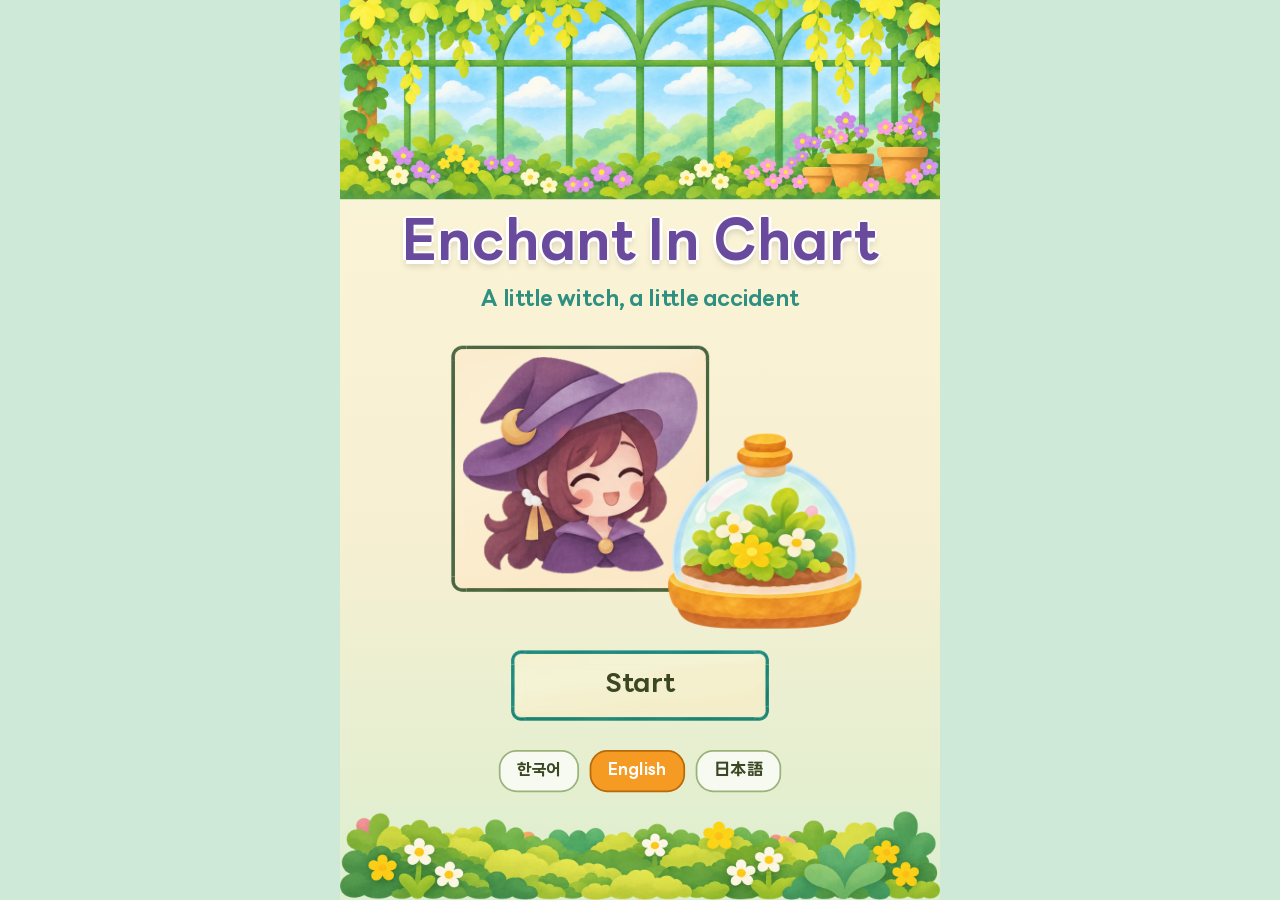
==== web/index.html @ d96b34e9 "인챈트 인 차트 웹 프로토타입과 리소스 첫 커밋 - web/: 1스테이지 「첫 번째 불」 웹빌드 (타이틀·스테이지 선택·스토리 컷·인게임·클리어 결과, 한/영/일) - 기획서/: " ====
<!DOCTYPE html>
<html lang="ko">
<head>
<meta charset="utf-8">
<meta name="viewport" content="width=device-width, initial-scale=1, maximum-scale=1, user-scalable=no, viewport-fit=cover">
<title>Enchant In Chart</title>
<link rel="stylesheet" href="css/style.css?v=14">
</head>
<body>
<div id="app">
  <!-- 공통 배경 -->
  <div id="bg">
    <img class="bg-top" src="assets/decor/greenhouse.png" alt="">
    <img class="bg-moss" src="assets/decor/moss-strip.png" alt="">
  </div>

  <!-- 타이틀 -->
  <section id="scr-title" class="screen">
    <div class="title-logo"><div class="logo-main" data-i18n="ui.title"></div><div class="logo-sub" data-i18n="ui.titleSub"></div></div>
    <div class="title-art">
      <div class="n-portrait title-frame"><img src="assets/portraits/cache-happy.png" alt=""></div>
      <img class="title-terrarium" src="assets/decor/terrarium.png" alt="">
    </div>
    <button id="btnStart" class="big-btn n-btn" data-i18n="ui.start"></button>
    <div class="lang-row" data-langrow></div>
  </section>

  <!-- 스테이지 선택 -->
  <section id="scr-select" class="screen">
    <div class="top-row">
      <div class="n-pill coin-pill"><img src="assets/icons/coin.png" alt=""><span data-coin></span></div>
      <button class="n-iconbtn round-btn" data-open-settings><img src="assets/icons/settings.png" alt=""></button>
    </div>
    <div class="journal n-objective">
      <h1 data-i18n="ui.journal"></h1>
      <div id="chapterList"></div>
    </div>
    <div class="dummy-row">
      <button class="n-btn small-btn" data-dummy data-i18n="ui.attend"></button>
      <button class="n-btn small-btn" data-dummy data-i18n="ui.ad"></button>
      <button class="n-btn small-btn" data-dummy data-i18n="ui.shop"></button>
    </div>
    <img class="deco-books" src="assets/decor/books.png" alt="">
    <img class="deco-terrarium" src="assets/decor/terrarium.png" alt="">
  </section>

  <!-- 스토리 컷 -->
  <section id="scr-story" class="screen">
    <button id="btnSkip" class="n-btn small-btn" data-i18n="ui.skip"></button>
    <div id="cut" class="n-portrait">
      <div id="cutArt"></div>
      <div id="cutLabel"></div>
    </div>
    <div id="storyBox" class="n-speech">
      <div id="storyTxt"></div>
      <div class="tap-next" data-i18n="ui.tapNext"></div>
    </div>
  </section>

  <!-- 인게임 -->
  <section id="scr-game" class="screen">
    <div id="portrait" class="n-portrait"><img id="portraitImg" src="assets/portraits/cache-neutral.png" alt=""></div>
    <div id="hearts" class="n-pill"></div>
    <div id="coinPill" class="n-pill coin-pill"><img src="assets/icons/coin.png" alt=""><span data-coin></span></div>
    <button id="btnSettings" class="n-iconbtn" data-open-settings><img src="assets/icons/settings.png" alt=""></button>
    <img id="speechTail" src="assets/ui/speech-tail.png" alt="">
    <div id="speech" class="n-speech"><div id="speechTxt"></div><div id="speechNext">▼</div></div>
    <div id="objective" class="n-objective"><div id="objTxt"></div></div>
    <div id="objLabel" class="n-objlabel"><img src="assets/icons/chevron-left.png" alt=""><span data-i18n="ui.objective"></span><img src="assets/icons/chevron-right.png" alt=""></div>
    <div id="stars"></div>

    <div id="central" class="n-central"></div>
    <div id="boardFrame" class="n-board"></div>
    <div id="board"><div id="cells"></div><div id="blocks"></div></div>
    <div id="tray" class="n-tray"></div>
    <button id="btnHint" class="n-iconbtn"><img src="assets/icons/hint.png" alt=""></button>
    <button id="btnUndo" class="n-iconbtn"><img src="assets/icons/undo.png" alt=""></button>

    <div id="inspector" class="n-inspector">
      <div id="insPreview" class="n-preview"><div id="insImg"></div></div>
      <div id="insHead"><span id="insTag" class="n-tag"></span><span id="insName"></span></div>
      <div id="insWordsLabel" data-i18n="ui.words"></div>
      <div id="insStates"></div>
      <div class="ins-hr"></div>
      <div id="insKws"></div>
      <div class="ins-vr"></div>
      <div id="selKw"></div>
      <div id="descLabel"><span data-i18n="ui.desc"></span><i></i></div>
      <div id="descBox" class="n-desc"><div id="descTxt"></div></div>
    </div>
    <img class="deco-books" src="assets/decor/books.png" alt="">
    <img class="deco-terrarium" src="assets/decor/terrarium.png" alt="">

    <svg id="dim" viewBox="0 0 1024 1536"><path id="dimPath" fill="#000" fill-rule="evenodd"></path></svg>
    <div id="blocker"></div>
    <div id="finger">👆</div>
  </section>

  <!-- 클리어 결과 -->
  <section id="scr-result" class="screen">
    <div class="result-panel n-objective">
      <h1 data-i18n="ui.clear"></h1>
      <div class="result-stage" id="resStage"></div>
      <div class="n-portrait result-portrait"><img src="assets/portraits/cache-victory.png" alt=""></div>
      <div id="resStars"></div>
      <div id="resMistakes"></div>
      <div class="result-reward"><span data-i18n="ui.reward"></span><img src="assets/icons/coin.png" alt=""><b id="resCoin"></b></div>
      <button id="btnBuyStar" class="n-btn small-btn"></button>
      <button id="btnNext" class="big-btn n-btn" data-i18n="ui.next"></button>
      <div class="result-row">
        <button id="btnRetry" class="n-btn small-btn" data-i18n="ui.retry"></button>
        <button id="btnToSelect" class="n-btn small-btn" data-i18n="ui.toSelect"></button>
      </div>
    </div>
    <div class="top-row"><div class="n-pill coin-pill"><img src="assets/icons/coin.png" alt=""><span data-coin></span></div></div>
  </section>

  <div id="modal"><div id="modalBox" class="n-objective"></div></div>
  <div id="toast"></div>
</div>

<script src="js/i18n.js?v=14"></script>
<script src="js/stages.js?v=14"></script>
<script src="js/engine.js?v=14"></script>
<script src="js/game.js?v=14"></script>
</body>
</html>
---- web/css/style.css ----
/* 인챈트 인 차트 — 1024×1536 디자인 좌표계를 통째로 스케일한다 */
@font-face { font-family: "LINESeedKR"; font-weight: 400; src: url("../fonts/LINESeedKR-Rg.woff2") format("woff2"); font-display: swap; }
@font-face { font-family: "LINESeedKR"; font-weight: 700; src: url("../fonts/LINESeedKR-Bd.woff2") format("woff2"); font-display: swap; }
@font-face { font-family: "LINESeedJP"; font-weight: 400; src: url("../fonts/LINESeedJP-400.woff2") format("woff2"); font-display: swap; }
@font-face { font-family: "LINESeedJP"; font-weight: 700; src: url("../fonts/LINESeedJP-700.woff2") format("woff2"); font-display: swap; }

:root { --ink: #3b4722; --ink-soft: #6b7a4a; --cream: #fff1cf; --orange: #f59a23; --teal: #2f8f80; }
* { box-sizing: border-box; -webkit-tap-highlight-color: transparent; }
html, body { margin: 0; height: 100%; overflow: hidden; background: #cfe9d8; overscroll-behavior: none; }
body { font-family: "LINESeedKR", "LINESeedJP", "Malgun Gothic", sans-serif; font-weight: 700; color: var(--ink);
  user-select: none; -webkit-user-select: none; touch-action: none; }
html[lang="ja"] body { font-family: "LINESeedJP", "LINESeedKR", "Yu Gothic", sans-serif; }
button { font: inherit; color: inherit; cursor: pointer; padding: 0; background: none; border: 0; }
img { -webkit-user-drag: none; pointer-events: none; }

#app { position: absolute; left: 0; top: 0; width: 1024px; height: 1536px; transform-origin: 0 0; overflow: hidden;
  background: linear-gradient(#e9f6df 0, #fbf3d6 26%, #f6efd2 60%, #dcefcf 100%); }
#bg .bg-top { position: absolute; left: 0; top: 0; width: 1024px; }
#bg .bg-moss { position: absolute; left: 0; bottom: 0; width: 1024px; }
.screen { position: absolute; inset: 0; display: none; }
.screen.on { display: block; }

/* ── 9-slice ── */
[class*="n-"] { border: 0 solid transparent; }
.n-portrait  { border-image: url("../assets/ui/portrait-frame.png") 44 fill / 26px; }
.n-pill      { border-image: url("../assets/ui/hud-pill.png") 38 fill / 28px; }
.n-speech    { border-image: url("../assets/ui/speech-body.png") 47 fill / 28px; }
.n-objective { border-image: url("../assets/ui/objective-frame.png") 47 fill / 28px; }
.n-objlabel  { border-image: url("../assets/ui/objective-label.png") 24 fill / 14px; }
.n-central   { border-image: url("../assets/ui/central-panel.png") 53 fill / 30px; }
.n-board     { border-image: url("../assets/ui/board-frame.png") 39 fill / 22px; }
.n-tray      { border-image: url("../assets/ui/keyword-tray.png") 39 fill / 22px; }
.n-slot      { border-image: url("../assets/ui/tray-slot.png") 34 fill / 22px; }
.n-iconbtn   { border-image: url("../assets/ui/icon-button.png") 33 fill / 24px; }
.n-btn       { border-image: url("../assets/ui/icon-button.png") 33 fill / 24px; }
.n-inspector { border-image: url("../assets/ui/inspector-panel.png") 33 fill / 22px; }
.n-preview   { border-image: url("../assets/ui/block-preview-frame.png") 36 fill / 20px; }
.n-tag       { border-image: url("../assets/ui/category-tag.png") 38 fill / 20px; }
.n-insslot   { border-image: url("../assets/ui/inspector-slot.png") 38 fill / 22px; }
.n-desc      { border-image: url("../assets/ui/description-frame.png") 42 fill / 24px; }
.kw { border: 0 solid transparent; border-image: url("../assets/keywords/gray.png") 21 fill / 18px; }
.kw.yellow { border-image-source: url("../assets/keywords/yellow.png"); }
.kw.blue   { border-image-source: url("../assets/keywords/blue.png"); }
.kw.red    { border-image-source: url("../assets/keywords/red.png"); }
.kw.green  { border-image-source: url("../assets/keywords/green.png"); }

/* ── 인게임 HUD ── */
#portrait { position: absolute; left: 26px; top: 28px; width: 236px; height: 218px; overflow: hidden; }
#portrait img { position: absolute; left: 50%; bottom: 12px; width: 226px; transform: translateX(-50%); }
#hearts { position: absolute; left: 284px; top: 58px; width: 318px; height: 68px; display: flex; align-items: center; justify-content: center; gap: 8px; }
#hearts img { width: 48px; }
#hearts img.pop { animation: heartPop .5s; }
.coin-pill { display: flex; align-items: center; justify-content: center; gap: 10px; font-size: 34px; }
.coin-pill img { width: 46px; }
#coinPill { position: absolute; left: 676px; top: 58px; width: 180px; height: 68px; }
#btnSettings { position: absolute; left: 902px; top: 48px; width: 88px; height: 88px; }
#btnSettings img { width: 54px; margin-top: 6px; }
#speech { position: absolute; left: 296px; top: 138px; width: 704px; height: 104px; display: flex; align-items: center; justify-content: center; padding: 10px 30px; }
#speechTxt { font-size: 27px; line-height: 1.22; text-align: center; word-break: keep-all; white-space: pre-line; }
.kwi { display: inline-block; border: 0 solid transparent; border-image: url("../assets/keywords/gray.png") 21 fill / 10px; padding: 1px 10px; margin: 2px 1px; line-height: 1.25; }
.kwi.yellow { border-image-source: url("../assets/keywords/yellow.png"); } .kwi.blue { border-image-source: url("../assets/keywords/blue.png"); }
.kwi.red { border-image-source: url("../assets/keywords/red.png"); } .kwi.green { border-image-source: url("../assets/keywords/green.png"); }
#selKw .kw .lock { font-size: 20px; margin-left: 8px; }
html[lang="ja"] #speechTxt { word-break: normal; }
#speechNext { position: absolute; right: 20px; bottom: 8px; font-size: 20px; color: var(--orange); display: none; animation: bob .7s infinite alternate; }
#speech.more #speechNext { display: block; }
#speechTail { position: absolute; left: 262px; top: 160px; width: 46px; height: 46px; }
#objective { position: absolute; left: 106px; top: 268px; width: 650px; height: 78px; display: flex; align-items: center; justify-content: center; padding: 8px 22px 0; }
#objTxt { font-size: 28px; text-align: center; line-height: 1.1; }
#objLabel { position: absolute; left: 331px; top: 244px; width: 200px; height: 40px; display: flex; align-items: center; justify-content: center; gap: 14px; font-size: 26px; }
#objLabel img { width: 20px; height: 20px; opacity: .35; }
#stars { position: absolute; left: 784px; top: 276px; display: flex; gap: 6px; }
#stars img { width: 56px; }

/* ── 게임 화면 ── */
#central { position: absolute; left: 20px; top: 354px; width: 986px; height: 744px; }
#boardFrame { position: absolute; left: 32px; top: 368px; width: 716px; height: 716px; }
#board { position: absolute; left: 40px; top: 376px; width: 700px; height: 700px; touch-action: none; }
#cells, #blocks { position: absolute; inset: 0; }
.cell { position: absolute; width: 134px; height: 134px; border-radius: 12px; background: url("../assets/tiles/empty.png") center / cover; }
.blk { position: absolute; inset: 0; pointer-events: none; }
.tile { position: absolute; background-size: 134px 134px; background-repeat: repeat; }
.fig { position: absolute; background: center bottom / contain no-repeat; }
.blk.sel { z-index: 3; filter: drop-shadow(4px 0 0 var(--orange)) drop-shadow(-4px 0 0 var(--orange)) drop-shadow(0 4px 0 var(--orange)) drop-shadow(0 -4px 0 var(--orange)); }
.blk.hl { z-index: 4; }
.hl-edge { position: absolute; background: #ffd93b; border-radius: 5px; box-shadow: 0 0 10px 3px #ffc400; animation: blink .6s infinite alternate; }
@keyframes blink { from { opacity: .45; } to { opacity: 1; } }
.blk.fresh { animation: pop .35s; }
.blk.can { animation: glow .8s infinite alternate; z-index: 2; }
.blk.shake { animation: shake .35s; }
.blk.warm .fig { filter: drop-shadow(0 0 10px #ffb347) saturate(1.15); }
.warm-mark { position: absolute; font-size: 34px; line-height: 44px; text-align: center; color: #f07a1a; text-shadow: 0 0 4px #fff; }
.blk.fail { animation: shake .3s 4; z-index: 5; }
.burn { position: absolute; display: flex; align-items: center; justify-content: center; font-size: 90px; background: rgba(255,80,30,.35); border-radius: 12px; }
.blk .badge { position: absolute; min-width: 40px; height: 40px; padding: 0 6px; border-radius: 12px; background: #f8c44f;
  border: 3px solid #b98622; font-size: 26px; line-height: 34px; text-align: center; color: #5a3d06; }
.grow-arrow { position: absolute; inset: 0; width: 700px; height: 700px; z-index: 5; pointer-events: none; overflow: visible; }
.cut { position: absolute; z-index: 6; pointer-events: none; }
.cut.h { height: 0; border-top: 8px dashed #fff; filter: drop-shadow(0 0 3px #1c5e8a); margin-top: -4px; }
.cut.v { width: 0; border-left: 8px dashed #fff; filter: drop-shadow(0 0 3px #1c5e8a); margin-left: -4px; }
.cut::after { content: "✂"; position: absolute; left: -6px; top: -32px; font-size: 40px; color: #1c5e8a; text-shadow: 0 0 4px #fff; }
.cut.active { border-color: var(--orange); }

#tray { position: absolute; left: 752px; top: 366px; width: 250px; height: 588px; }
#tray.drop { animation: hl .6s infinite alternate; }
.slot { position: absolute; left: 14px; width: 222px; height: 70px; }
.card { position: absolute; left: 14px; width: 222px; height: 70px; display: flex; align-items: center; justify-content: center; gap: 8px;
  font-size: 29px; touch-action: none; cursor: grab; }
.card { padding: 0 52px 0 14px; }
.card .cnt, #insKws .ks .cnt { position: absolute; right: 8px; top: 50%; transform: translateY(-50%); min-width: 34px; height: 34px; line-height: 34px; text-align: center; font-size: 22px; background: #fff; border: 2px solid #b98622; border-radius: 17px; color: #5a3d06; }
.card.sel { filter: brightness(1.08) drop-shadow(0 0 6px var(--orange)); }
.card.dragging { opacity: .35; }
#ghost { position: absolute; z-index: 50; width: 222px; height: 70px; display: flex; align-items: center; justify-content: center; font-size: 29px;
  pointer-events: none; transform: translate(-50%, -50%) rotate(-4deg); filter: drop-shadow(0 6px 6px rgba(0,0,0,.25)); }
#btnHint, #btnUndo { position: absolute; top: 966px; width: 110px; height: 114px; }
#btnHint { left: 766px; } #btnUndo { left: 890px; }
#btnHint img { height: 78px; margin-top: 4px; } #btnUndo img { height: 70px; margin-top: 6px; }
button:disabled { opacity: .45; cursor: default; }
.pulse { animation: pulse .6s infinite alternate; }

/* ── 하단 정보 패널 ── */
#inspector { position: absolute; left: 20px; top: 1108px; width: 984px; height: 322px; }
#insPreview { position: absolute; left: 28px; top: 22px; width: 142px; height: 130px; }
#insImg { position: absolute; inset: 14px; border-radius: 10px; background: center / contain no-repeat; }
#insHead { position: absolute; left: 190px; top: 24px; display: flex; align-items: center; gap: 14px; white-space: nowrap; }
#insTag { display: inline-block; font-size: 25px; padding: 6px 18px 5px; min-width: 76px; text-align: center; }
#insTag:empty { visibility: hidden; }
#insName { font-size: 36px; }
#insWordsLabel { display: none; }
#insStates { position: absolute; left: 190px; top: 92px; width: 368px; display: grid; grid-template-columns: repeat(3, 1fr); gap: 10px; }
#insStates .st { height: 54px; display: flex; align-items: center; justify-content: center; font-size: 22px; white-space: nowrap; }
.ins-hr { position: absolute; left: 22px; top: 168px; width: 536px; height: 3px; background: #56703f; border-radius: 2px; }
.ins-vr { position: absolute; left: 574px; top: 20px; width: 3px; height: 284px; background: #56703f; border-radius: 2px; }
#insKws { position: absolute; left: 24px; top: 184px; width: 536px; display: grid; grid-template-columns: repeat(3, 170px); gap: 12px 13px; }
#insKws .ks { height: 56px; display: flex; align-items: center; justify-content: center; gap: 6px; font-size: 23px; white-space: nowrap; position: relative; }
#insKws .ks.kw { cursor: grab; touch-action: none; }
#insKws .ks.sel { filter: brightness(1.08) drop-shadow(0 0 6px var(--orange)); }
#insKws .ks.dragging { opacity: .35; }
#insStates .st.kw { cursor: pointer; }
#insKws .ks.takeable { animation: glow .8s infinite alternate; }
#insKws .ks .spark { position: absolute; right: 30px; top: -6px; font-size: 18px; animation: blink .7s infinite alternate; }
#insKws .ks .lock { position: absolute; right: 8px; top: 4px; font-size: 15px; opacity: .7; }
#insKws .ks { padding-right: 40px; }
#insKws .ks .cnt { right: 6px; min-width: 30px; height: 30px; line-height: 28px; font-size: 19px; }
#selKw { position: absolute; left: 596px; top: 22px; height: 62px; }
#selKw .kw { display: inline-flex; align-items: center; height: 62px; padding: 0 26px; font-size: 32px; white-space: nowrap; }
#descLabel { position: absolute; left: 606px; top: 100px; width: 356px; display: flex; align-items: center; gap: 12px; font-size: 24px; color: var(--ink-soft); }
#descLabel i { flex: 1; height: 3px; background: #56703f; border-radius: 2px; }
#descBox { position: absolute; left: 594px; top: 140px; width: 372px; height: 164px; display: flex; align-items: center; justify-content: center; padding: 18px 24px; }
#descTxt { font-size: 26px; line-height: 1.3; text-align: center; word-break: keep-all; white-space: pre-line; }

.deco-books { position: absolute; left: -10px; bottom: -34px; width: 150px; }
.deco-terrarium { position: absolute; right: -6px; bottom: -22px; width: 138px; }

#dim { position: absolute; left: 0; top: 0; width: 1024px; height: 1536px; z-index: 38; display: none; pointer-events: none; }
#portrait, #speech, #speechTail { z-index: 41; }
#blocker { position: absolute; inset: 0; z-index: 42; display: none; }
#blocker.on { display: block; }
#finger { position: absolute; left: 0; top: 0; z-index: 45; font-size: 78px; line-height: 1; pointer-events: none; display: none;
  filter: drop-shadow(0 4px 4px rgba(0,0,0,.35)); margin: -6px 0 0 -30px; }

/* ── 타이틀 ── */
#scr-title { text-align: center; }
.title-logo { position: absolute; left: 0; right: 0; top: 368px; }
.logo-main { font-size: 96px; color: #6a4a9c; text-shadow: 0 6px 0 #fff, 0 -3px 0 #fff, 4px 0 0 #fff, -4px 0 0 #fff, 0 10px 12px rgba(0,0,0,.15); line-height: 1.1; padding: 0 30px; }
html[lang="ja"] .logo-main { font-size: 66px; }
.logo-sub { font-size: 38px; color: var(--teal); margin-top: 14px; }
.title-art { position: absolute; left: 0; right: 0; top: 590px; height: 480px; }
.title-frame { position: absolute; left: 190px; top: 0; width: 440px; height: 420px; overflow: hidden; }
.title-frame img { position: absolute; left: 50%; bottom: 20px; width: 420px; transform: translateX(-50%); }
.title-terrarium { position: absolute; left: 560px; top: 150px; width: 330px; animation: bob 1.6s infinite alternate ease-in-out; }
.big-btn { font-size: 46px; width: 440px; height: 120px; }
#btnStart { position: absolute; left: 292px; top: 1110px; }
.lang-row { position: absolute; left: 0; right: 0; top: 1280px; display: flex; justify-content: center; gap: 18px; }
.lang-btn { font-size: 28px; padding: 14px 28px; border-radius: 30px; background: rgba(255,255,255,.7); border: 3px solid #9bb37a; font-family: "LINESeedKR", "LINESeedJP", sans-serif; }
.lang-btn.on { background: var(--orange); border-color: #b86a08; color: #fff; }
.small-btn { font-size: 28px; padding: 18px 30px; min-width: 190px; }
button.n-btn:active, button.n-iconbtn:active { transform: scale(.95); }

/* ── 스테이지 선택 ── */
.top-row { position: absolute; left: 0; right: 0; top: 40px; display: flex; justify-content: flex-end; align-items: center; gap: 18px; padding: 0 34px; }
.top-row .coin-pill { width: 190px; height: 72px; }
.round-btn { width: 88px; height: 88px; } .round-btn img { width: 54px; margin-top: 6px; }
.journal { position: absolute; left: 62px; top: 180px; width: 900px; height: 1060px; padding: 50px 54px; }
.journal h1 { margin: 0 0 26px; font-size: 54px; text-align: center; }
.chapter { margin-bottom: 26px; }
.chapter h2 { margin: 0 0 12px; font-size: 32px; color: var(--teal); display: flex; justify-content: space-between; }
.chapter h2 small { font-size: 26px; color: #b0562a; }
.stage-row { display: flex; gap: 16px; }
.stage-card { flex: 1; height: 196px; border-radius: 26px; background: #fff8e2; border: 4px solid #7f9a55; display: flex; flex-direction: column; align-items: center; justify-content: center; gap: 6px; font-size: 26px; padding: 8px; text-align: center; }
.stage-card .num { font-size: 46px; color: #6a4a9c; line-height: 1; }
.stage-card .nm { font-size: 22px; line-height: 1.15; }
.stage-card .st img { width: 34px; }
.stage-card.off { opacity: .55; border-style: dashed; cursor: default; }
.stage-card .soon { font-size: 20px; color: #a06a2a; }
.chapter.locked .stage-card { height: 110px; }
.dummy-row { position: absolute; left: 0; right: 0; top: 1270px; display: flex; justify-content: center; gap: 18px; }

/* ── 스토리 컷 ── */
#btnSkip { position: absolute; right: 34px; top: 40px; z-index: 2; }
#cut { position: absolute; left: 82px; top: 160px; width: 860px; height: 860px; overflow: hidden; }
#cutArt { position: absolute; inset: 24px; border-radius: 22px; overflow: hidden; background: #cfe6f2; }
#cutArt img { position: absolute; }
#cutArt .frost { position: absolute; inset: 0; background: linear-gradient(rgba(180,215,255,.55), rgba(220,240,255,.35)); }
#cutArt .emo { position: absolute; font-size: 90px; }
#cutLabel { position: absolute; left: 44px; top: 40px; font-size: 22px; background: rgba(255,255,255,.8); border-radius: 14px; padding: 4px 14px; color: #8a5a2a; }
#storyBox { position: absolute; left: 62px; top: 1060px; width: 900px; height: 260px; padding: 40px 54px; display: flex; align-items: center; justify-content: center; }
#storyTxt { font-size: 38px; line-height: 1.35; text-align: center; word-break: keep-all; }
.tap-next { position: absolute; right: 44px; bottom: 26px; font-size: 22px; color: var(--orange); animation: bob .7s infinite alternate; }

/* ── 클리어 결과 ── */
.result-panel { position: absolute; left: 112px; top: 230px; width: 800px; padding: 54px 50px; display: flex; flex-direction: column; align-items: center; gap: 18px; }
.result-panel h1 { margin: 0; font-size: 80px; color: var(--orange); text-shadow: 0 4px 0 #fff; }
.result-stage { font-size: 32px; color: var(--teal); }
.result-portrait { width: 270px; height: 250px; position: relative; overflow: hidden; flex: none; }
.result-portrait img { position: absolute; left: 50%; bottom: 14px; width: 256px; transform: translateX(-50%); }
#resStars { display: flex; gap: 14px; } #resStars img { width: 118px; } #resStars img.on { animation: pop .5s backwards; }
#resMistakes { font-size: 26px; color: var(--ink-soft); }
.result-reward { display: flex; align-items: center; gap: 12px; font-size: 38px; } .result-reward img { width: 52px; }
.result-row { display: flex; gap: 18px; }
#btnNext { flex: none; }

/* ── 모달 / 토스트 ── */
#modal { position: absolute; inset: 0; z-index: 60; background: rgba(40,60,40,.45); display: none; align-items: center; justify-content: center; }
#modal.on { display: flex; }
#modalBox { width: 780px; padding: 50px 54px; display: flex; flex-direction: column; align-items: center; gap: 20px; }
#modalBox h2 { margin: 0 0 6px; font-size: 48px; }
#modalBox .lang-row { position: static; }
#modalBox .small-btn { min-width: 420px; }
.hint-item { width: 100%; display: flex; align-items: center; gap: 16px; font-size: 27px; background: #fff8e2; border: 3px solid #9bb37a; border-radius: 22px; padding: 16px 20px; line-height: 1.3; }
.hint-item b { flex: none; width: 200px; color: var(--teal); font-size: 23px; }
.hint-item span { flex: 1; word-break: keep-all; }
.hint-item button { flex: none; display: flex; align-items: center; gap: 8px; font-size: 26px; background: var(--orange); color: #fff; border-radius: 18px; padding: 10px 18px; }
.hint-item button img { width: 32px; }
#toast { position: absolute; left: 50%; top: 1380px; transform: translateX(-50%); z-index: 70; font-size: 28px; background: rgba(59,71,34,.92); color: #fff; padding: 16px 32px; border-radius: 34px; opacity: 0; transition: opacity .25s; pointer-events: none; white-space: nowrap; }
#toast.on { opacity: 1; }

@keyframes hl { from { filter: drop-shadow(0 0 0 #ffd93b) drop-shadow(0 0 0 #ffd93b); } to { filter: drop-shadow(0 0 5px #ffd93b) drop-shadow(0 0 9px #ffc400) drop-shadow(0 0 3px #fff); } }
.yglow { animation: yglow .45s infinite alternate !important; z-index: 2; }
@keyframes yglow { from { filter: drop-shadow(0 0 2px #ffe25c) brightness(1); } to { filter: drop-shadow(0 0 10px #ffd400) drop-shadow(0 0 4px #fff6b0) brightness(1.15); } }
.spark-once { animation: hintSpark .7s 3; }
@keyframes hintSpark { 0%,100% { transform: scale(1); filter: none; } 50% { transform: scale(1.12); filter: drop-shadow(0 0 12px #ffe25c) brightness(1.2); } }
.hint-free { font-size: 24px; color: #fff; background: var(--teal); border-radius: 20px; padding: 6px 18px; margin-top: -8px; }
@keyframes pop { 0% { transform: scale(.4); opacity: 0; } 70% { transform: scale(1.12); } 100% { transform: scale(1); opacity: 1; } }
@keyframes glow { from { filter: brightness(1) drop-shadow(0 0 0 #fff); } to { filter: brightness(1.18) drop-shadow(0 0 10px #fff3a0); } }
@keyframes shake { 0%,100% { transform: translateX(0); } 25% { transform: translateX(-9px); } 75% { transform: translateX(9px); } }
@keyframes bob { from { transform: translateY(0); } to { transform: translateY(-8px); } }
@keyframes pulse { from { transform: scale(1); filter: drop-shadow(0 0 0 #ff9d2e); } to { transform: scale(1.1); filter: drop-shadow(0 0 12px #ff9d2e); } }
@keyframes heartPop { 0% { transform: scale(1.6) rotate(-12deg); } 100% { transform: scale(1); } }
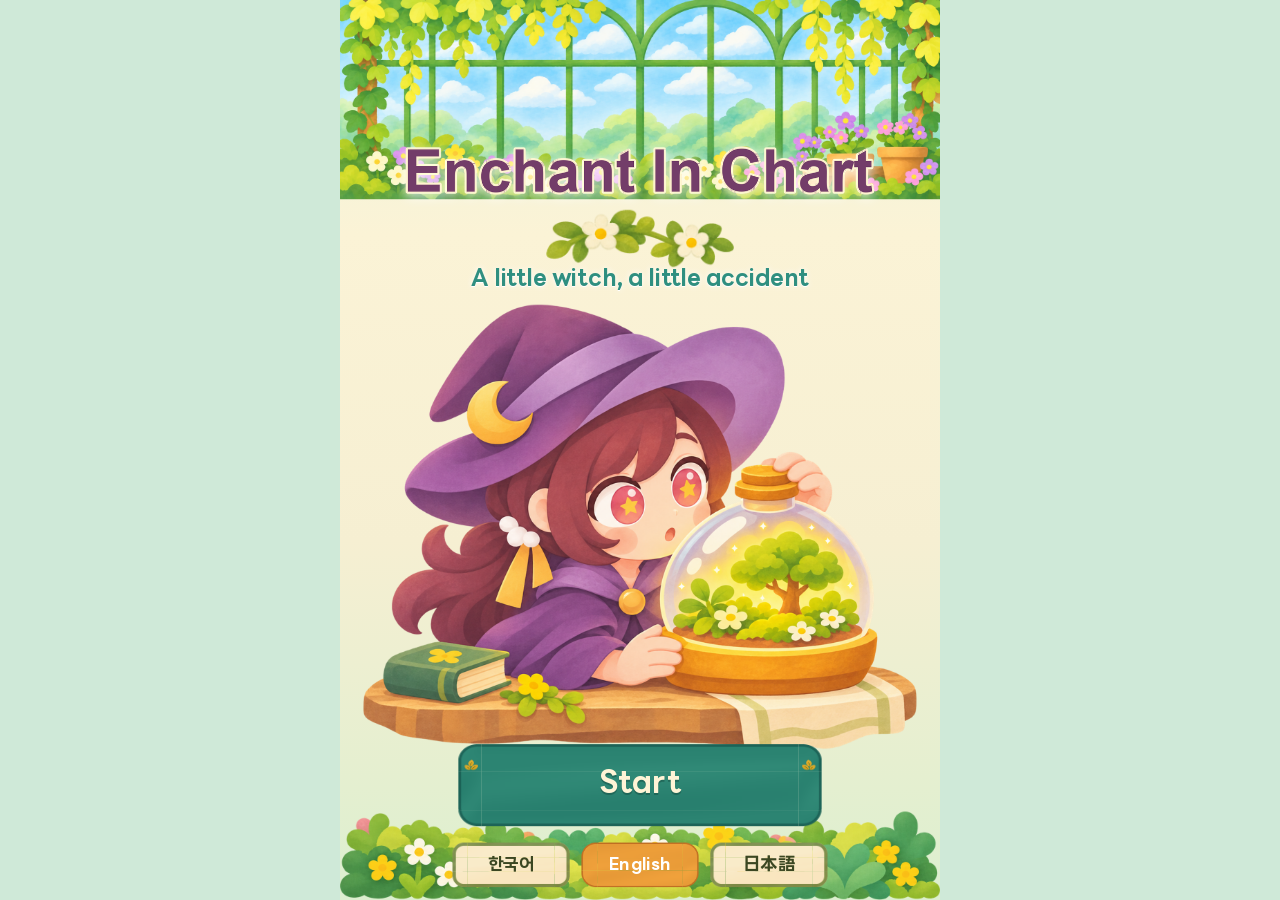
==== commit d22613f8: "키비주얼 기준으로 화면 재구성, 새 리소스 적용 - 타이틀·스테이지 선택·힌트·설정·클리어 결과를 키비주얼(ui-key-visuals-mobile) 구성으로 변경 - 모바일 UI " ====
--- a/web/index.html
+++ b/web/index.html
@@ -4,7 +4,8 @@
 <meta charset="utf-8">
 <meta name="viewport" content="width=device-width, initial-scale=1, maximum-scale=1, user-scalable=no, viewport-fit=cover">
 <title>Enchant In Chart</title>
-<link rel="stylesheet" href="css/style.css?v=14">
+<link rel="icon" href="assets/branding/favicon.png">
+<link rel="stylesheet" href="css/style.css?v=18">
 </head>
 <body>
 <div id="app">
@@ -14,31 +15,35 @@
     <img class="bg-moss" src="assets/decor/moss-strip.png" alt="">
   </div>
 
-  <!-- 타이틀 -->
+  <!-- 타이틀 (키비주얼 01) -->
   <section id="scr-title" class="screen">
-    <div class="title-logo"><div class="logo-main" data-i18n="ui.title"></div><div class="logo-sub" data-i18n="ui.titleSub"></div></div>
-    <div class="title-art">
-      <div class="n-portrait title-frame"><img src="assets/portraits/cache-happy.png" alt=""></div>
-      <img class="title-terrarium" src="assets/decor/terrarium.png" alt="">
-    </div>
-    <button id="btnStart" class="big-btn n-btn" data-i18n="ui.start"></button>
+    <img id="titleLogo" class="title-logo" src="assets/logos/title-ko.png" alt="">
+    <img class="title-vine" src="assets/decor/mobile/header-leaves.png" alt="">
+    <div class="title-sub" data-i18n="ui.titleSub"></div>
+    <img class="title-art" src="assets/illustrations/cover-vignette.png" alt="">
+    <button id="btnStart" class="m-leaf big-btn"><span data-i18n="ui.start"></span></button>
     <div class="lang-row" data-langrow></div>
   </section>
 
-  <!-- 스테이지 선택 -->
+  <!-- 스테이지 선택 (키비주얼 02) -->
   <section id="scr-select" class="screen">
+    <button id="btnBack" class="n-iconbtn sq-btn"><img src="assets/icons/chevron-left.png" alt=""></button>
     <div class="top-row">
       <div class="n-pill coin-pill"><img src="assets/icons/coin.png" alt=""><span data-coin></span></div>
-      <button class="n-iconbtn round-btn" data-open-settings><img src="assets/icons/settings.png" alt=""></button>
+      <button class="n-iconbtn sq-btn" data-open-settings><img src="assets/icons/settings.png" alt=""></button>
     </div>
-    <div class="journal n-objective">
-      <h1 data-i18n="ui.journal"></h1>
+    <img class="select-cache" src="assets/portraits/cache-surprised.png" alt="">
+    <div class="journal m-journal">
+      <h1><img class="sprig" src="assets/decor/mobile/button-leaf.png" alt=""><span data-i18n="ui.journal"></span><img class="sprig flip" src="assets/decor/mobile/button-leaf.png" alt=""></h1>
+      <div class="journal-rule"><i></i><b>✦</b><i></i></div>
       <div id="chapterList"></div>
     </div>
+    <img class="journal-bookmark" src="assets/decor/mobile/journal-bookmark.png" alt="">
+    <img class="journal-latch" src="assets/decor/mobile/journal-latch.png" alt="">
     <div class="dummy-row">
-      <button class="n-btn small-btn" data-dummy data-i18n="ui.attend"></button>
-      <button class="n-btn small-btn" data-dummy data-i18n="ui.ad"></button>
-      <button class="n-btn small-btn" data-dummy data-i18n="ui.shop"></button>
+      <button class="n-btn menu-btn" data-dummy><img src="assets/icons/mobile/attendance.png" alt=""><span data-i18n="ui.attend"></span></button>
+      <button class="n-btn menu-btn" data-dummy><img src="assets/icons/mobile/ad-reward.png" alt=""><span data-i18n="ui.ad"></span></button>
+      <button class="n-btn menu-btn" data-dummy><img src="assets/icons/mobile/shop.png" alt=""><span data-i18n="ui.shop"></span></button>
     </div>
     <img class="deco-books" src="assets/decor/books.png" alt="">
     <img class="deco-terrarium" src="assets/decor/terrarium.png" alt="">
@@ -65,6 +70,8 @@
     <button id="btnSettings" class="n-iconbtn" data-open-settings><img src="assets/icons/settings.png" alt=""></button>
     <img id="speechTail" src="assets/ui/speech-tail.png" alt="">
     <div id="speech" class="n-speech"><div id="speechTxt"></div><div id="speechNext">▼</div></div>
+    <img class="hud-clover" src="assets/decor/mobile/hud-clover.png" alt="">
+    <img class="hud-flower" src="assets/decor/mobile/hud-wildflower.png" alt="">
     <div id="objective" class="n-objective"><div id="objTxt"></div></div>
     <div id="objLabel" class="n-objlabel"><img src="assets/icons/chevron-left.png" alt=""><span data-i18n="ui.objective"></span><img src="assets/icons/chevron-right.png" alt=""></div>
     <div id="stars"></div>
@@ -73,7 +80,7 @@
     <div id="boardFrame" class="n-board"></div>
     <div id="board"><div id="cells"></div><div id="blocks"></div></div>
     <div id="tray" class="n-tray"></div>
-    <button id="btnHint" class="n-iconbtn"><img src="assets/icons/hint.png" alt=""></button>
+    <button id="btnHint" class="n-iconbtn"><img src="assets/icons/hint.png" alt=""><img class="glint" src="assets/fx/hint-glint.png" alt=""></button>
     <button id="btnUndo" class="n-iconbtn"><img src="assets/icons/undo.png" alt=""></button>
 
     <div id="inspector" class="n-inspector">
@@ -93,35 +100,37 @@
 
     <svg id="dim" viewBox="0 0 1024 1536"><path id="dimPath" fill="#000" fill-rule="evenodd"></path></svg>
     <div id="blocker"></div>
-    <div id="finger">👆</div>
+    <img id="finger" src="assets/guides/tap-finger.png" alt="">
   </section>
 
-  <!-- 클리어 결과 -->
+  <!-- 클리어 결과 (키비주얼 05) -->
   <section id="scr-result" class="screen">
-    <div class="result-panel n-objective">
-      <h1 data-i18n="ui.clear"></h1>
+    <img class="result-pollen" src="assets/fx/celebration-pollen.png" alt="">
+    <div class="result-panel m-result">
+      <img id="clearLogo" class="clear-logo" src="assets/logos/clear-ko.png" alt="">
       <div class="result-stage" id="resStage"></div>
-      <div class="n-portrait result-portrait"><img src="assets/portraits/cache-victory.png" alt=""></div>
+      <img class="result-art" src="assets/illustrations/clear-vignette.png" alt="">
       <div id="resStars"></div>
       <div id="resMistakes"></div>
       <div class="result-reward"><span data-i18n="ui.reward"></span><img src="assets/icons/coin.png" alt=""><b id="resCoin"></b></div>
       <button id="btnBuyStar" class="n-btn small-btn"></button>
-      <button id="btnNext" class="big-btn n-btn" data-i18n="ui.next"></button>
+      <button id="btnNext" class="m-leaf big-btn"><span data-i18n="ui.next"></span></button>
       <div class="result-row">
-        <button id="btnRetry" class="n-btn small-btn" data-i18n="ui.retry"></button>
-        <button id="btnToSelect" class="n-btn small-btn" data-i18n="ui.toSelect"></button>
+        <button id="btnRetry" class="m-cream small-btn" data-i18n="ui.retry"></button>
+        <button id="btnToSelect" class="m-cream small-btn" data-i18n="ui.toSelect"></button>
       </div>
     </div>
+    <img class="result-topper" src="assets/decor/mobile/result-topper.png" alt="">
     <div class="top-row"><div class="n-pill coin-pill"><img src="assets/icons/coin.png" alt=""><span data-coin></span></div></div>
   </section>
 
-  <div id="modal"><div id="modalBox" class="n-objective"></div></div>
+  <div id="modal"><div id="modalBox"></div></div>
   <div id="toast"></div>
 </div>
 
-<script src="js/i18n.js?v=14"></script>
-<script src="js/stages.js?v=14"></script>
-<script src="js/engine.js?v=14"></script>
-<script src="js/game.js?v=14"></script>
+<script src="js/i18n.js?v=18"></script>
+<script src="js/stages.js?v=18"></script>
+<script src="js/engine.js?v=18"></script>
+<script src="js/game.js?v=18"></script>
 </body>
 </html>
--- a/web/css/style.css
+++ b/web/css/style.css
@@ -60,7 +60,7 @@
 .kwi { display: inline-block; border: 0 solid transparent; border-image: url("../assets/keywords/gray.png") 21 fill / 10px; padding: 1px 10px; margin: 2px 1px; line-height: 1.25; }
 .kwi.yellow { border-image-source: url("../assets/keywords/yellow.png"); } .kwi.blue { border-image-source: url("../assets/keywords/blue.png"); }
 .kwi.red { border-image-source: url("../assets/keywords/red.png"); } .kwi.green { border-image-source: url("../assets/keywords/green.png"); }
-#selKw .kw .lock { font-size: 20px; margin-left: 8px; }
+#selKw .kw .lock { display: inline-block; width: 26px; height: 30px; margin-left: 10px; background: url("../assets/icons/mobile/lock.png") center / contain no-repeat; }
 html[lang="ja"] #speechTxt { word-break: normal; }
 #speechNext { position: absolute; right: 20px; bottom: 8px; font-size: 20px; color: var(--orange); display: none; animation: bob .7s infinite alternate; }
 #speech.more #speechNext { display: block; }
@@ -91,15 +91,25 @@
 .blk.warm .fig { filter: drop-shadow(0 0 10px #ffb347) saturate(1.15); }
 .warm-mark { position: absolute; font-size: 34px; line-height: 44px; text-align: center; color: #f07a1a; text-shadow: 0 0 4px #fff; }
 .blk.fail { animation: shake .3s 4; z-index: 5; }
-.burn { position: absolute; display: flex; align-items: center; justify-content: center; font-size: 90px; background: rgba(255,80,30,.35); border-radius: 12px; }
-.blk .badge { position: absolute; min-width: 40px; height: 40px; padding: 0 6px; border-radius: 12px; background: #f8c44f;
-  border: 3px solid #b98622; font-size: 26px; line-height: 34px; text-align: center; color: #5a3d06; }
+.burn { position: absolute; background: center bottom / contain no-repeat; border-radius: 12px; animation: burnFlick .25s infinite alternate; }
+.burn.fire { background: rgba(255,90,30,.25) url("../assets/fx/forest-fire.png") center bottom / 100% auto no-repeat; }
+@keyframes burnFlick { from { transform: scale(1); } to { transform: scale(1.04) translateY(-3px); } }
+#fxLayer { position: absolute; inset: 0; pointer-events: none; z-index: 7; }
+.fx { position: absolute; background: center / contain no-repeat; pointer-events: none; }
+.fx-ignite { animation: ignite .9s steps(1) forwards; }
+@keyframes ignite { 0% { background-image: url("../assets/fx/ignite/01.png"); } 33% { background-image: url("../assets/fx/ignite/02.png"); } 66% { background-image: url("../assets/fx/ignite/03.png"); } 100% { background-image: none; } }
+.fx-warming { background-image: url("../assets/fx/warming.png"); animation: fxFade 1.3s ease-out forwards; }
+.fx-blocked { background-image: url("../assets/fx/blocked.png"); background-size: 60%; animation: fxFade 1.3s ease-out forwards; }
+@keyframes fxFade { 0% { opacity: 0; transform: scale(.7); } 20% { opacity: 1; transform: scale(1.05); } 70% { opacity: 1; } 100% { opacity: 0; transform: scale(1); } }
+.blk .badge { position: absolute; width: 58px; height: 58px; background: center / contain no-repeat; }
+.blk .badge .cnt { position: absolute; right: -14px; top: -14px; min-width: 32px; height: 32px; line-height: 32px; font-size: 19px; text-align: center; color: #3b4722;
+  border: 0 solid transparent; border-image: url("../assets/ui/mobile/use-count-badge.png") 28 fill / 16px; }
 .grow-arrow { position: absolute; inset: 0; width: 700px; height: 700px; z-index: 5; pointer-events: none; overflow: visible; }
 .cut { position: absolute; z-index: 6; pointer-events: none; }
-.cut.h { height: 0; border-top: 8px dashed #fff; filter: drop-shadow(0 0 3px #1c5e8a); margin-top: -4px; }
-.cut.v { width: 0; border-left: 8px dashed #fff; filter: drop-shadow(0 0 3px #1c5e8a); margin-left: -4px; }
-.cut::after { content: "✂"; position: absolute; left: -6px; top: -32px; font-size: 40px; color: #1c5e8a; text-shadow: 0 0 4px #fff; }
-.cut.active { border-color: var(--orange); }
+.cut.h { height: 16px; margin-top: -8px; background: url("../assets/guides/split-line.png") left center / auto 16px repeat-x; filter: drop-shadow(0 0 3px #1c5e8a); }
+.cut.v { width: 16px; margin-left: -8px; background: url("../assets/guides/split-line.png") center top / auto 16px repeat-x; filter: drop-shadow(0 0 3px #1c5e8a); }
+.cut::after { content: ""; position: absolute; left: -22px; top: -50px; width: 54px; height: 54px; background: url("../assets/icons/mobile/scissors.png") center / contain no-repeat; filter: drop-shadow(0 0 3px #fff); }
+.cut.active { filter: drop-shadow(0 0 6px var(--orange)) brightness(1.1); }
 
 #tray { position: absolute; left: 752px; top: 366px; width: 250px; height: 588px; }
 #tray.drop { animation: hl .6s infinite alternate; }
@@ -107,7 +117,8 @@
 .card { position: absolute; left: 14px; width: 222px; height: 70px; display: flex; align-items: center; justify-content: center; gap: 8px;
   font-size: 29px; touch-action: none; cursor: grab; }
 .card { padding: 0 52px 0 14px; }
-.card .cnt, #insKws .ks .cnt { position: absolute; right: 8px; top: 50%; transform: translateY(-50%); min-width: 34px; height: 34px; line-height: 34px; text-align: center; font-size: 22px; background: #fff; border: 2px solid #b98622; border-radius: 17px; color: #5a3d06; }
+.card .cnt, #insKws .ks .cnt { position: absolute; right: 8px; top: 50%; transform: translateY(-50%); min-width: 38px; height: 38px; line-height: 38px; text-align: center; font-size: 22px; color: #3b4722;
+  border: 0 solid transparent; border-image: url("../assets/ui/mobile/use-count-badge.png") 28 fill / 19px; }
 .card.sel { filter: brightness(1.08) drop-shadow(0 0 6px var(--orange)); }
 .card.dragging { opacity: .35; }
 #ghost { position: absolute; z-index: 50; width: 222px; height: 70px; display: flex; align-items: center; justify-content: center; font-size: 29px;
@@ -138,8 +149,9 @@
 #insKws .ks.dragging { opacity: .35; }
 #insStates .st.kw { cursor: pointer; }
 #insKws .ks.takeable { animation: glow .8s infinite alternate; }
-#insKws .ks .spark { position: absolute; right: 30px; top: -6px; font-size: 18px; animation: blink .7s infinite alternate; }
-#insKws .ks .lock { position: absolute; right: 8px; top: 4px; font-size: 15px; opacity: .7; }
+#insKws .ks .spark { position: absolute; right: 30px; top: -12px; width: 30px; height: 30px; background: center / contain no-repeat; animation: copySpark .45s steps(1) infinite; }
+@keyframes copySpark { 0% { background-image: url("../assets/fx/copy-sparkle/01.png"); } 33% { background-image: url("../assets/fx/copy-sparkle/02.png"); } 66% { background-image: url("../assets/fx/copy-sparkle/03.png"); } }
+#insKws .ks .lock { position: absolute; right: 10px; top: 50%; transform: translateY(-50%); width: 24px; height: 28px; background: url("../assets/icons/mobile/lock.png") center / contain no-repeat; }
 #insKws .ks { padding-right: 40px; }
 #insKws .ks .cnt { right: 6px; min-width: 30px; height: 30px; line-height: 28px; font-size: 19px; }
 #selKw { position: absolute; left: 596px; top: 22px; height: 62px; }
@@ -156,45 +168,72 @@
 #portrait, #speech, #speechTail { z-index: 41; }
 #blocker { position: absolute; inset: 0; z-index: 42; display: none; }
 #blocker.on { display: block; }
-#finger { position: absolute; left: 0; top: 0; z-index: 45; font-size: 78px; line-height: 1; pointer-events: none; display: none;
-  filter: drop-shadow(0 4px 4px rgba(0,0,0,.35)); margin: -6px 0 0 -30px; }
+#finger { position: absolute; left: 0; top: 0; z-index: 45; width: 110px; pointer-events: none; display: none;
+  filter: drop-shadow(0 4px 4px rgba(0,0,0,.3)); margin: -8px 0 0 -34px; }
+
+/* ── 모바일 리소스 9-slice ── */
+.m-journal { border: 0 solid transparent; border-image: url("../assets/ui/mobile/journal-panel.png") 92 fill / 40px; }
+.m-primary { border: 0 solid transparent; border-image: url("../assets/ui/mobile/action-primary.png") 46 fill / 30px; color: #fff4d6; }
+.m-leaf { border: 0 solid transparent; border-image: url("../assets/ui/mobile/action-leaf.png") 65 48 34 48 fill / 46px 40px 26px; color: #fff4d6; text-shadow: 0 3px 0 rgba(20,70,60,.45); }
+.m-amber { border: 0 solid transparent; border-image: url("../assets/ui/mobile/amber-chip.png") 47 fill / 28px; color: #fff; }
+.m-cream { border: 0 solid transparent; border-image: url("../assets/ui/category-tag.png") 38 fill / 26px; }
+.m-popup { border: 0 solid transparent; border-image: url("../assets/ui/mobile/common-popup.png") 59 fill / 40px; }
+.m-row { border: 0 solid transparent; border-image: url("../assets/ui/mobile/hint-row.png") 28 fill / 24px; }
+.m-result { border: 0 solid transparent; border-image: url("../assets/ui/mobile/result-panel.png") 79 fill / 56px; }
+.m-stage { border: 0 solid transparent; border-image: url("../assets/ui/mobile/stage-available.png") 38 fill / 28px; }
+.m-stage.soon { border-image-source: url("../assets/ui/mobile/stage-coming-soon.png"); }
+.m-stage.locked { border-image-source: url("../assets/ui/mobile/stage-locked.png"); }
+button.m-leaf:active, button.m-primary:active, button.m-cream:active, button.m-amber:active, button.n-btn:active, button.n-iconbtn:active { transform: scale(.96); }
 
 /* ── 타이틀 ── */
 #scr-title { text-align: center; }
-.title-logo { position: absolute; left: 0; right: 0; top: 368px; }
-.logo-main { font-size: 96px; color: #6a4a9c; text-shadow: 0 6px 0 #fff, 0 -3px 0 #fff, 4px 0 0 #fff, -4px 0 0 #fff, 0 10px 12px rgba(0,0,0,.15); line-height: 1.1; padding: 0 30px; }
-html[lang="ja"] .logo-main { font-size: 66px; }
-.logo-sub { font-size: 38px; color: var(--teal); margin-top: 14px; }
-.title-art { position: absolute; left: 0; right: 0; top: 590px; height: 480px; }
-.title-frame { position: absolute; left: 190px; top: 0; width: 440px; height: 420px; overflow: hidden; }
-.title-frame img { position: absolute; left: 50%; bottom: 20px; width: 420px; transform: translateX(-50%); }
-.title-terrarium { position: absolute; left: 560px; top: 150px; width: 330px; animation: bob 1.6s infinite alternate ease-in-out; }
-.big-btn { font-size: 46px; width: 440px; height: 120px; }
-#btnStart { position: absolute; left: 292px; top: 1110px; }
-.lang-row { position: absolute; left: 0; right: 0; top: 1280px; display: flex; justify-content: center; gap: 18px; }
-.lang-btn { font-size: 28px; padding: 14px 28px; border-radius: 30px; background: rgba(255,255,255,.7); border: 3px solid #9bb37a; font-family: "LINESeedKR", "LINESeedJP", sans-serif; }
-.lang-btn.on { background: var(--orange); border-color: #b86a08; color: #fff; }
+.title-logo { position: absolute; left: 112px; top: 186px; width: 800px; filter: drop-shadow(0 6px 10px rgba(255,255,255,.8)); }
+html[lang="en"] .title-logo, html[lang="ja"] .title-logo { top: 250px; }
+.title-vine { position: absolute; left: 352px; top: 358px; width: 320px; }
+.title-sub { position: absolute; left: 0; right: 0; top: 452px; font-size: 40px; color: var(--teal); text-shadow: 0 2px 0 #fff, 0 0 10px #fff; }
+.title-art { position: absolute; left: 40px; top: 520px; width: 944px; }
+.big-btn { font-size: 54px; width: 620px; height: 140px; }
+#btnStart { position: absolute; left: 202px; top: 1270px; }
+.lang-row { position: absolute; left: 0; right: 0; top: 1438px; display: flex; justify-content: center; gap: 20px; }
+.lang-btn { font-size: 30px; min-width: 200px; height: 76px; padding: 0 26px; font-family: "LINESeedKR", "LINESeedJP", sans-serif;
+  border: 0 solid transparent; border-image: url("../assets/ui/category-tag.png") 38 fill / 26px; }
+.lang-btn.on { border-image: url("../assets/ui/mobile/amber-chip.png") 47 fill / 28px; color: #fff; }
 .small-btn { font-size: 28px; padding: 18px 30px; min-width: 190px; }
-button.n-btn:active, button.n-iconbtn:active { transform: scale(.95); }
 
 /* ── 스테이지 선택 ── */
-.top-row { position: absolute; left: 0; right: 0; top: 40px; display: flex; justify-content: flex-end; align-items: center; gap: 18px; padding: 0 34px; }
-.top-row .coin-pill { width: 190px; height: 72px; }
-.round-btn { width: 88px; height: 88px; } .round-btn img { width: 54px; margin-top: 6px; }
-.journal { position: absolute; left: 62px; top: 180px; width: 900px; height: 1060px; padding: 50px 54px; }
-.journal h1 { margin: 0 0 26px; font-size: 54px; text-align: center; }
-.chapter { margin-bottom: 26px; }
-.chapter h2 { margin: 0 0 12px; font-size: 32px; color: var(--teal); display: flex; justify-content: space-between; }
-.chapter h2 small { font-size: 26px; color: #b0562a; }
-.stage-row { display: flex; gap: 16px; }
-.stage-card { flex: 1; height: 196px; border-radius: 26px; background: #fff8e2; border: 4px solid #7f9a55; display: flex; flex-direction: column; align-items: center; justify-content: center; gap: 6px; font-size: 26px; padding: 8px; text-align: center; }
-.stage-card .num { font-size: 46px; color: #6a4a9c; line-height: 1; }
-.stage-card .nm { font-size: 22px; line-height: 1.15; }
-.stage-card .st img { width: 34px; }
-.stage-card.off { opacity: .55; border-style: dashed; cursor: default; }
-.stage-card .soon { font-size: 20px; color: #a06a2a; }
-.chapter.locked .stage-card { height: 110px; }
-.dummy-row { position: absolute; left: 0; right: 0; top: 1270px; display: flex; justify-content: center; gap: 18px; }
+.top-row { position: absolute; left: 0; right: 0; top: 36px; display: flex; justify-content: flex-end; align-items: center; gap: 18px; padding: 0 34px; z-index: 3; }
+.top-row .coin-pill { width: 200px; height: 76px; }
+.sq-btn { width: 96px; height: 96px; } .sq-btn img { width: 50px; height: 50px; object-fit: contain; }
+#btnBack { position: absolute; left: 34px; top: 26px; z-index: 3; }
+.select-cache { position: absolute; left: 70px; top: 60px; width: 400px; z-index: 1; }
+.journal { position: absolute; left: 40px; top: 360px; width: 944px; height: 960px; padding: 64px 64px 50px; z-index: 2; }
+.journal h1 { margin: 6px 0 0; font-size: 56px; display: flex; align-items: center; justify-content: center; gap: 18px; }
+.journal h1 .sprig { width: 74px; transform: rotate(-20deg); } .journal h1 .sprig.flip { transform: scaleX(-1) rotate(-20deg); }
+.journal-rule { display: flex; align-items: center; justify-content: center; gap: 12px; margin: 4px 0 18px; color: #f0b42a; font-size: 26px; }
+.journal-rule i { width: 150px; height: 3px; background: #9bb37a; border-radius: 2px; }
+.journal-bookmark { position: absolute; left: 78px; top: 336px; width: 88px; z-index: 3; }
+.journal-latch { position: absolute; right: 10px; top: 760px; width: 104px; z-index: 3; }
+.chapter { margin-bottom: 18px; }
+.chapter-head { display: flex; align-items: center; justify-content: space-between; margin: 0 0 12px; }
+.chapter-tag { display: inline-flex; align-items: center; height: 62px; padding: 0 30px; font-size: 32px; color: var(--teal);
+  border: 0 solid transparent; border-image: url("../assets/ui/category-tag.png") 38 fill / 24px; }
+.stage-list { display: flex; flex-direction: column; gap: 14px; }
+.stage-card { position: relative; height: 150px; display: flex; align-items: center; gap: 22px; padding: 0 30px 0 18px; text-align: left; font-size: 34px; }
+.stage-card .thumb { width: 168px; height: 112px; border-radius: 18px; object-fit: cover; flex: none; }
+.stage-card .num { font-size: 52px; color: #6a4a9c; width: 46px; text-align: center; flex: none; }
+.stage-card .bar { width: 3px; height: 70px; background: #c9b27a; flex: none; }
+.stage-card .nm { flex: 1; font-size: 34px; line-height: 1.15; }
+.stage-card .st img { width: 50px; }
+.stage-card .go { width: 34px; opacity: .6; }
+.stage-card .soon { font-size: 22px; color: #a06a2a; }
+.stage-card.soon { cursor: default; } .stage-card.soon .num, .stage-card.soon .nm { opacity: .6; }
+.chapter.locked .stage-card { height: 110px; justify-content: space-between; padding: 0 30px; }
+.chapter.locked .need { display: flex; align-items: center; gap: 10px; font-size: 32px; color: #b0562a; }
+.chapter.locked .need img { width: 44px; }
+.dummy-row { position: absolute; left: 0; right: 0; top: 1350px; display: flex; justify-content: center; gap: 20px; z-index: 2; }
+.menu-btn { display: flex; align-items: center; gap: 10px; font-size: 30px; padding: 16px 28px; min-width: 250px; justify-content: center; }
+.menu-btn img { width: 52px; }
+#scr-select .deco-books { width: 190px; bottom: -20px; } #scr-select .deco-terrarium { width: 160px; }
 
 /* ── 스토리 컷 ── */
 #btnSkip { position: absolute; right: 34px; top: 40px; z-index: 2; }
@@ -209,36 +248,61 @@
 .tap-next { position: absolute; right: 44px; bottom: 26px; font-size: 22px; color: var(--orange); animation: bob .7s infinite alternate; }
 
 /* ── 클리어 결과 ── */
-.result-panel { position: absolute; left: 112px; top: 230px; width: 800px; padding: 54px 50px; display: flex; flex-direction: column; align-items: center; gap: 18px; }
-.result-panel h1 { margin: 0; font-size: 80px; color: var(--orange); text-shadow: 0 4px 0 #fff; }
-.result-stage { font-size: 32px; color: var(--teal); }
-.result-portrait { width: 270px; height: 250px; position: relative; overflow: hidden; flex: none; }
-.result-portrait img { position: absolute; left: 50%; bottom: 14px; width: 256px; transform: translateX(-50%); }
-#resStars { display: flex; gap: 14px; } #resStars img { width: 118px; } #resStars img.on { animation: pop .5s backwards; }
-#resMistakes { font-size: 26px; color: var(--ink-soft); }
-.result-reward { display: flex; align-items: center; gap: 12px; font-size: 38px; } .result-reward img { width: 52px; }
-.result-row { display: flex; gap: 18px; }
-#btnNext { flex: none; }
-
-/* ── 모달 / 토스트 ── */
-#modal { position: absolute; inset: 0; z-index: 60; background: rgba(40,60,40,.45); display: none; align-items: center; justify-content: center; }
+.result-pollen { position: absolute; left: 0; top: 180px; width: 1024px; opacity: .9; pointer-events: none; }
+.result-panel { position: absolute; left: 40px; top: 150px; width: 944px; height: 1366px; padding: 186px 60px 44px; display: flex; flex-direction: column; align-items: center; gap: 12px; }
+.result-topper { position: absolute; left: 40px; top: 70px; width: 944px; pointer-events: none; }
+.clear-logo { width: 460px; margin-top: 0; filter: drop-shadow(0 4px 0 #fff); }
+.result-stage { font-size: 34px; color: var(--teal); }
+.result-art { width: 620px; margin: -6px 0 -24px; }
+#resStars { display: flex; gap: 18px; } #resStars img { width: 132px; } #resStars img.on { animation: pop .5s backwards; }
+#resMistakes { font-size: 28px; color: var(--ink-soft); }
+.result-reward { display: flex; align-items: center; gap: 12px; font-size: 42px; padding: 6px 60px; border-radius: 40px; background: rgba(255,226,140,.45); }
+.result-reward img { width: 58px; }
+.result-row { display: flex; gap: 22px; }
+.result-row .small-btn { min-width: 340px; font-size: 32px; padding: 20px 30px; }
+#btnNext { flex: none; width: 720px; height: 128px; font-size: 50px; }
+
+/* ── 팝업 (설정 / 힌트) ── */
+#modal { position: absolute; inset: 0; z-index: 60; background: rgba(30,60,50,.5); display: none; align-items: center; justify-content: center; }
 #modal.on { display: flex; }
-#modalBox { width: 780px; padding: 50px 54px; display: flex; flex-direction: column; align-items: center; gap: 20px; }
-#modalBox h2 { margin: 0 0 6px; font-size: 48px; }
+#modalBox { position: relative; width: 860px; padding: 90px 60px 54px; display: flex; flex-direction: column; align-items: center; gap: 22px; }
 #modalBox .lang-row { position: static; }
-#modalBox .small-btn { min-width: 420px; }
-.hint-item { width: 100%; display: flex; align-items: center; gap: 16px; font-size: 27px; background: #fff8e2; border: 3px solid #9bb37a; border-radius: 22px; padding: 16px 20px; line-height: 1.3; }
-.hint-item b { flex: none; width: 200px; color: var(--teal); font-size: 23px; }
-.hint-item span { flex: 1; word-break: keep-all; }
-.hint-item button { flex: none; display: flex; align-items: center; gap: 8px; font-size: 26px; background: var(--orange); color: #fff; border-radius: 18px; padding: 10px 18px; }
-.hint-item button img { width: 32px; }
-#toast { position: absolute; left: 50%; top: 1380px; transform: translateX(-50%); z-index: 70; font-size: 28px; background: rgba(59,71,34,.92); color: #fff; padding: 16px 32px; border-radius: 34px; opacity: 0; transition: opacity .25s; pointer-events: none; white-space: nowrap; }
+.pop-title { display: flex; align-items: center; justify-content: center; gap: 14px; font-size: 64px; margin: -10px 0 6px; }
+.pop-title img.ico { width: 72px; }
+.pop-title .sprig { width: 64px; transform: rotate(-20deg); } .pop-title .sprig.flip { transform: scaleX(-1) rotate(-20deg); }
+.pop-tab { position: absolute; left: 50%; top: -58px; transform: translateX(-50%); display: flex; align-items: center; gap: 14px; height: 116px; padding: 0 56px; font-size: 60px; white-space: nowrap;
+  border: 0 solid transparent; border-image: url("../assets/ui/hud-pill.png") 38 fill / 34px; }
+.pop-tab img { width: 64px; }
+.pop-tab .deco { position: absolute; top: 4px; width: 92px; } .pop-tab .deco.l { left: -78px; } .pop-tab .deco.r { right: -78px; transform: scaleX(-1); }
+.pop-cache { position: absolute; left: 20px; top: -150px; width: 330px; pointer-events: none; }
+.pop-bulb { position: absolute; left: 50%; top: -96px; width: 120px; transform: translateX(-50%); }
+.pop-close { position: absolute; right: 26px; top: 26px; width: 92px; height: 92px; border-radius: 50%; background: #fff4d8; border: 5px solid #9bb37a; display: flex; align-items: center; justify-content: center; }
+.pop-close img { width: 50px; }
+.pop-btn { width: 100%; display: flex; align-items: center; justify-content: center; gap: 24px; font-size: 40px; height: 128px; }
+.pop-btn img { width: 74px; height: 74px; object-fit: contain; }
+.pop-close-btn { width: 560px; height: 120px; font-size: 48px; }
+.hint-free { font-size: 26px; color: #fff; background: var(--teal); border-radius: 20px; padding: 6px 20px; margin: -14px 0 0; }
+.hint-item { width: 100%; min-height: 140px; display: flex; align-items: center; gap: 20px; font-size: 30px; padding: 16px 26px; line-height: 1.3; }
+.hint-item .ico { width: 92px; height: 74px; object-fit: contain; flex: none; }
+.hint-item .bar { width: 3px; align-self: stretch; margin: 10px 0; background: #b8c98f; flex: none; }
+.hint-item b { flex: none; width: 250px; color: var(--teal); font-size: 34px; }
+.hint-item span { flex: 1; word-break: keep-all; font-size: 28px; }
+.hint-item button { flex: none; display: flex; align-items: center; justify-content: center; gap: 8px; font-size: 36px; min-width: 156px; height: 80px; padding: 0 20px; }
+.hint-item button img { width: 44px; }
+#toast { position: absolute; left: 50%; top: 1380px; transform: translateX(-50%); z-index: 70; font-size: 28px; padding: 18px 36px; opacity: 0; transition: opacity .25s; pointer-events: none; white-space: nowrap;
+  border: 0 solid transparent; border-image: url("../assets/ui/mobile/toast.png") 28 fill / 26px; }
 #toast.on { opacity: 1; }
+
 
 @keyframes hl { from { filter: drop-shadow(0 0 0 #ffd93b) drop-shadow(0 0 0 #ffd93b); } to { filter: drop-shadow(0 0 5px #ffd93b) drop-shadow(0 0 9px #ffc400) drop-shadow(0 0 3px #fff); } }
 .yglow { animation: yglow .45s infinite alternate !important; z-index: 2; }
 @keyframes yglow { from { filter: drop-shadow(0 0 2px #ffe25c) brightness(1); } to { filter: drop-shadow(0 0 10px #ffd400) drop-shadow(0 0 4px #fff6b0) brightness(1.15); } }
 .spark-once { animation: hintSpark .7s 3; }
+#btnHint { position: absolute; } #btnHint .glint { position: absolute; left: 50%; top: 50%; width: 170px; height: auto; margin: 0; transform: translate(-50%,-50%); opacity: 0; pointer-events: none; }
+#btnHint.spark-once .glint { animation: glint .7s 3; }
+@keyframes glint { 0%,100% { opacity: 0; transform: translate(-50%,-50%) scale(.8); } 50% { opacity: 1; transform: translate(-50%,-50%) scale(1.1); } }
+.hud-clover { position: absolute; left: 6px; top: 262px; width: 92px; transform: rotate(-12deg); }
+.hud-flower { position: absolute; left: 938px; top: 316px; width: 78px; }
 @keyframes hintSpark { 0%,100% { transform: scale(1); filter: none; } 50% { transform: scale(1.12); filter: drop-shadow(0 0 12px #ffe25c) brightness(1.2); } }
 .hint-free { font-size: 24px; color: #fff; background: var(--teal); border-radius: 20px; padding: 6px 18px; margin-top: -8px; }
 @keyframes pop { 0% { transform: scale(.4); opacity: 0; } 70% { transform: scale(1.12); } 100% { transform: scale(1); opacity: 1; } }
